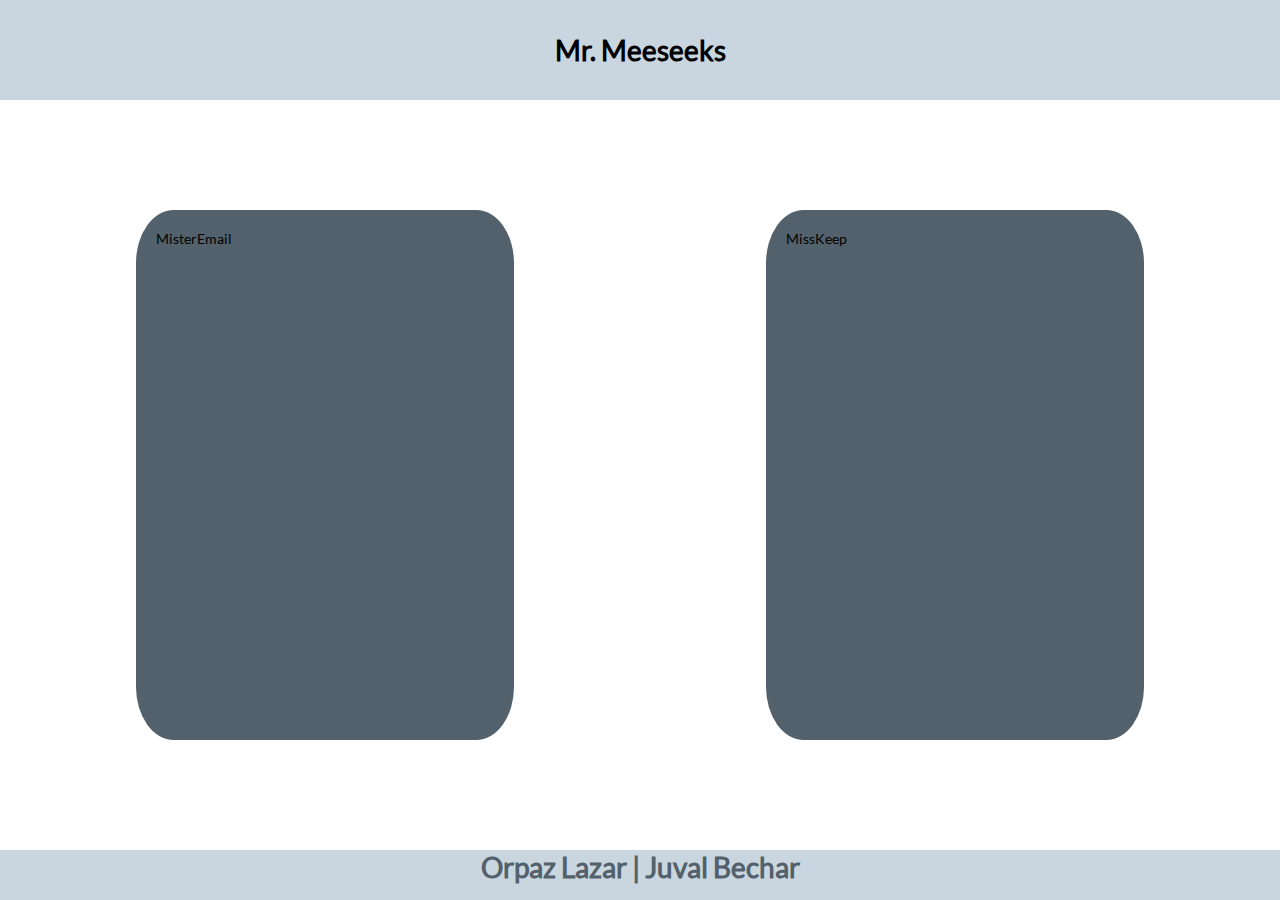
==== index.html @ 011e3137 "merged" ====
<!DOCTYPE html>
<html lang="en">
<head>
    <meta charset="UTF-8">
    <meta name="viewport" content="width=device-width, initial-scale=1.0">
    <meta http-equiv="X-UA-Compatible" content="ie=edge">
    <title>Mr.Meeseeks</title>
    <link rel="icon" 
      type="image/png" 
      href="/img/meeseeksfavicon.png">
    <!-- <link rel="stylesheet" href="https://unpkg.com/todomvc-app-css@2.0.4/index.css"> -->

    <link rel="stylesheet" href="https://use.fontawesome.com/releases/v5.5.0/css/all.css" integrity="sha384-B4dIYHKNBt8Bc12p+WXckhzcICo0wtJAoU8YZTY5qE0Id1GSseTk6S+L3BlXeVIU" crossorigin="anonymous">
    <link rel="stylesheet" href="css/main.css">
</head>
<body>
    
    <div id="app">
        <header class="app-header" @click="goHome">
            <!-- TODO: implement go home -->
            <!-- <img class="logo" src="img/mr-meeseeks.png" alt="Mr. Meeseeks!"> -->
            <h1>Mr. Meeseeks</h1>
            <!-- <img class="logo" src="img/meeseeksfavicon.png" alt="Mr. Meeseeks!"> -->
        </header>

        <router-view></router-view>

        <footer class="app-footer">
            <h1>Orpaz Lazar | Juval Bechar</h1>
        </footer>
    </div>
    <!-- <script src="https://cdn.jsdelivr.net/lodash/4.3.0/lodash.min.js"></script>     -->
    <script src="lib/moment.js"></script>
    <script src="lib/vue.js"></script>
    <script src="lib/vue-router.js"></script>
    <script type="module" src="js/main.js"></script>
</body>
</html>
---- css/main.css ----
@import './miss-keep/notes-list.css';
@import './miss-keep/new-note.css';
@import './miss-keep/note-preview.css';
@import './miss-keep/note-color.css';
@import './miss-keep/miss-keep.css';
@import './miss-keep/notes-filter.css';
@import './miss-keep/todos-list.css';

@import './mister-email/mister-email.css';
@import './helpers.css';


/* ROOT */
:root {
    --background: #f0f5f9;
    --main: #c9d6df;
    --secondary: #52616b;
    --text: #1e2022;
}
@font-face {
    font-family: lato;
    src: url(/fonts/Lato-Regular.ttf);
}
@font-face {
    font-family: lato-bold;
    src: url(/fonts/Lato-Bold.ttf);
}
html,body, #app {
    height: 100%;
    margin: 0;
    padding: 0;
    overflow-x: hidden;
	font: 14px 'Helvetica Neue', Helvetica, Arial, sans-serif;

    font-family: lato;
}
* {
    box-sizing: border-box;
}
h1,h2,h3,h4,h5,h6 {
    margin: 0;
    padding: 0;
}
ul {
    margin: 0;
}
button , a {
    cursor: pointer;
}

button:focus {
    outline: 0;
}

header.app-header {
    height: 100px;
    background-color: var(--main);
    text-align: center;
    display: flex;
    justify-content: space-around;
    align-items: center;
}
footer.app-footer {
 height: 50px;
 background-color: var(--main);
    text-align: center;
    color: var(--secondary);
}

#app {
    display: flex;
    flex-direction: column;
    align-items: stretch;
}
.page-content {
    position: relative;
    flex-grow: 1;
    /* background: url('../img/mr-meeseeks.jpg') no-repeat center; */
    padding: 10px;
}

.logo {
    max-width: 100px;
}


/* HOME PAGE */
.home-page {
    position: relative;
    display: flex;
    justify-content: space-around;
    align-items: stretch;
    /* align-items: center; */
}

.home-page-link {
    background-color: var(--secondary);
    width: 30%;
    margin: 100px 0;
    padding: 20px;
    border-radius: 10%;
}





/* MODAL */

.modal-mask {
    position: fixed;
    z-index: 9998;
    top: 0;
    left: 0;
    width: 100%;
    height: 100%;
    background-color: rgba(0, 0, 0, .5);
    display: table;
    transition: opacity .3s ease;
  }
  
  .modal-wrapper {
    display: table-cell;
    vertical-align: middle;
  }
  
  .modal-container {
    width: 300px;
    margin: 0px auto;
    padding: 20px 30px;
    background-color: #fff;
    border-radius: 2px;
    box-shadow: 0 2px 8px rgba(0, 0, 0, .33);
    transition: all .3s ease;
    font-family: Helvetica, Arial, sans-serif;
  }
  
  .modal-header h3 {
    margin-top: 0;
    color: #42b983;
  }
  
  .modal-body {
    margin: 20px 0;
  }
  
  .modal-default-button {
    float: right;
  }
  
  /*
   * The following styles are auto-applied to elements with
   * transition="modal" when their visibility is toggled
   * by Vue.js.
   *
   * You can easily play with the modal transition by editing
   * these styles.
   */
  
  .modal-enter {
    opacity: 0;
  }
  
  .modal-leave-to {
    opacity: 0;
  }
  
  .modal-enter .modal-container,
  .modal-leave-to .modal-container {
    -webkit-transform: scale(1.1);
    transform: scale(1.1);
  }
  
.bounce-enter-active {
    animation-duration: .5s;
}
.bounce-enter-active .new-note-modal {
    animation: bounce-in .5s;

}
.bounce-leave-active {
    animation-duration: .7s;
}
.bounce-leave-active .new-note-modal {
    animation: bounce-in .7s reverse;
}
@keyframes bounce-in {
    0% {
      transform: scale(0);
    }
    50% {
      transform: scale(1.5);
    }
    100% {
      transform: scale(1);
    }
  }
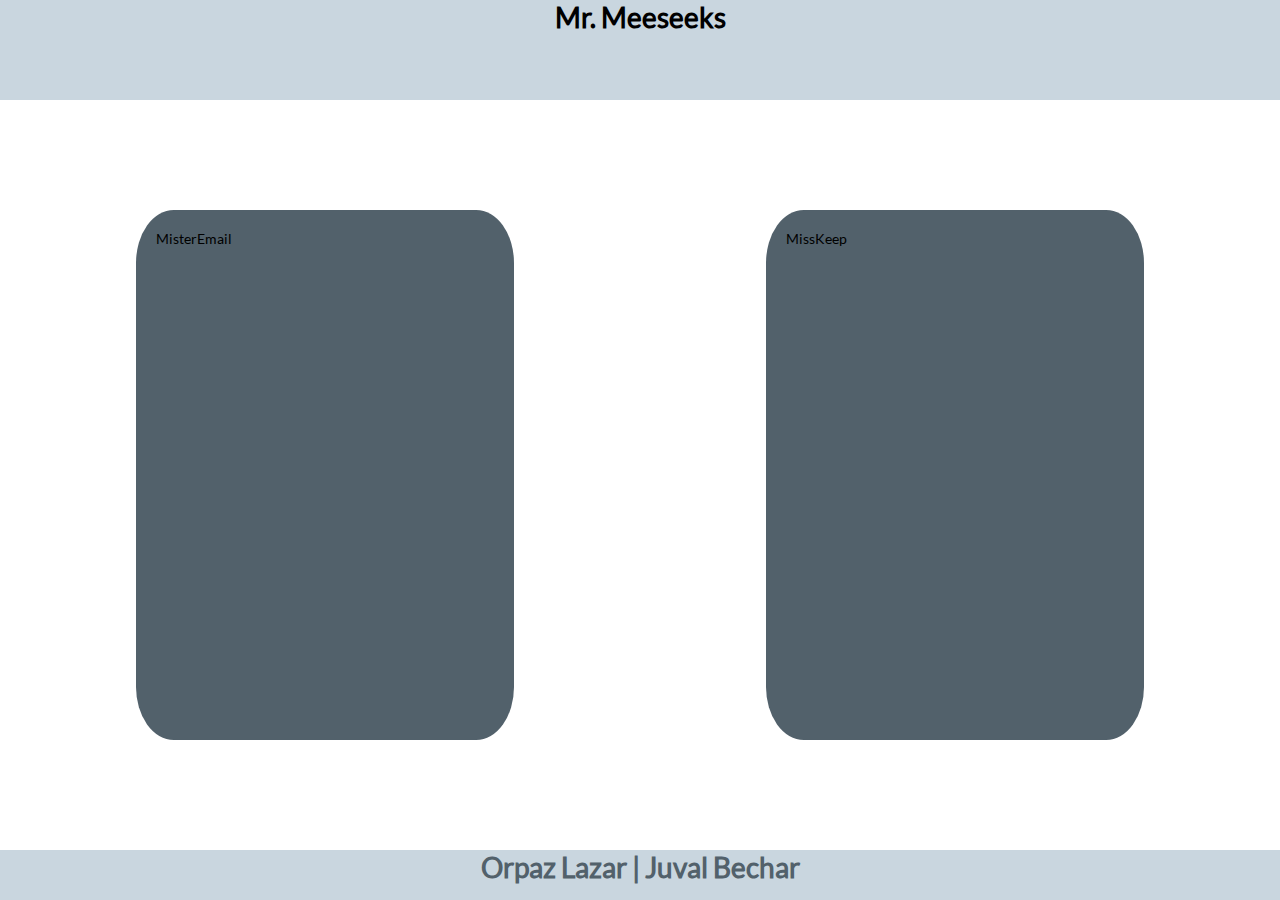
==== commit c4251111: "fixed favicon" ====
--- a/index.html
+++ b/index.html
@@ -5,11 +5,10 @@
     <meta name="viewport" content="width=device-width, initial-scale=1.0">
     <meta http-equiv="X-UA-Compatible" content="ie=edge">
     <title>Mr.Meeseeks</title>
-    <link rel="icon" 
-      type="image/png" 
-      href="/img/meeseeksfavicon.png">
-    <!-- <link rel="stylesheet" href="https://unpkg.com/todomvc-app-css@2.0.4/index.css"> -->
-
+    <link rel="apple-touch-icon" sizes="180x180" href="img/favicon/apple-touch-icon.png">
+    <link rel="icon" type="image/png" sizes="32x32" href="img/favicon/favicon-32x32.png">
+    <link rel="icon" type="image/png" sizes="16x16" href="img/favicon/favicon-16x16.png">
+    
     <link rel="stylesheet" href="https://use.fontawesome.com/releases/v5.5.0/css/all.css" integrity="sha384-B4dIYHKNBt8Bc12p+WXckhzcICo0wtJAoU8YZTY5qE0Id1GSseTk6S+L3BlXeVIU" crossorigin="anonymous">
     <link rel="stylesheet" href="css/main.css">
 </head>
@@ -30,6 +29,7 @@
         </footer>
     </div>
     <!-- <script src="https://cdn.jsdelivr.net/lodash/4.3.0/lodash.min.js"></script>     -->
+    <script src="lib/long-press.min.js"></script>
     <script src="lib/moment.js"></script>
     <script src="lib/vue.js"></script>
     <script src="lib/vue-router.js"></script>
--- a/css/main.css
+++ b/css/main.css
@@ -7,6 +7,7 @@
 @import './miss-keep/todos-list.css';
 
 @import './mister-email/mister-email.css';
+@import './mister-email/email-filter.css';
 @import './helpers.css';
 
 
@@ -56,9 +57,9 @@
     height: 100px;
     background-color: var(--main);
     text-align: center;
-    display: flex;
+    /* display: flex;
     justify-content: space-around;
-    align-items: center;
+    align-items: center; */
 }
 footer.app-footer {
  height: 50px;
@@ -170,28 +171,4 @@
     -webkit-transform: scale(1.1);
     transform: scale(1.1);
   }
-  
-.bounce-enter-active {
-    animation-duration: .5s;
-}
-.bounce-enter-active .new-note-modal {
-    animation: bounce-in .5s;
-
-}
-.bounce-leave-active {
-    animation-duration: .7s;
-}
-.bounce-leave-active .new-note-modal {
-    animation: bounce-in .7s reverse;
-}
-@keyframes bounce-in {
-    0% {
-      transform: scale(0);
-    }
-    50% {
-      transform: scale(1.5);
-    }
-    100% {
-      transform: scale(1);
-    }
-  }+  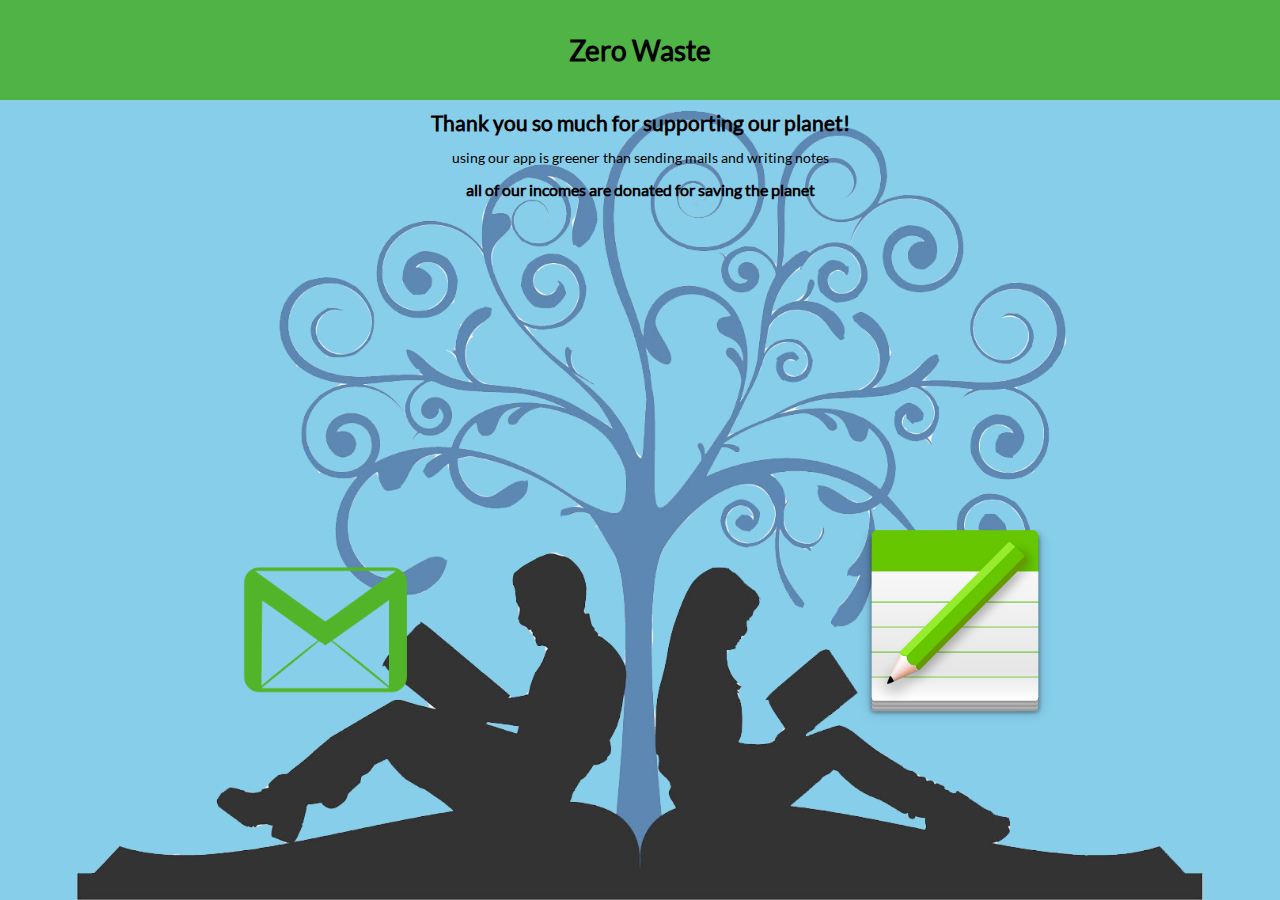
==== commit 41a6f2e7: "green style" ====
--- a/index.html
+++ b/index.html
@@ -4,11 +4,12 @@
     <meta charset="UTF-8">
     <meta name="viewport" content="width=device-width, initial-scale=1.0">
     <meta http-equiv="X-UA-Compatible" content="ie=edge">
-    <title>Mr.Meeseeks</title>
-    <link rel="apple-touch-icon" sizes="180x180" href="img/favicon/apple-touch-icon.png">
-    <link rel="icon" type="image/png" sizes="32x32" href="img/favicon/favicon-32x32.png">
-    <link rel="icon" type="image/png" sizes="16x16" href="img/favicon/favicon-16x16.png">
-    
+    <title>Zero Waste</title>
+    <link rel="icon" 
+      type="image/png" 
+      href="/img/meeseeksfavicon.png">
+    <!-- <link rel="stylesheet" href="https://unpkg.com/todomvc-app-css@2.0.4/index.css"> -->
+
     <link rel="stylesheet" href="https://use.fontawesome.com/releases/v5.5.0/css/all.css" integrity="sha384-B4dIYHKNBt8Bc12p+WXckhzcICo0wtJAoU8YZTY5qE0Id1GSseTk6S+L3BlXeVIU" crossorigin="anonymous">
     <link rel="stylesheet" href="css/main.css">
 </head>
@@ -18,15 +19,11 @@
         <header class="app-header" @click="goHome">
             <!-- TODO: implement go home -->
             <!-- <img class="logo" src="img/mr-meeseeks.png" alt="Mr. Meeseeks!"> -->
-            <h1>Mr. Meeseeks</h1>
+            <h1>Zero Waste</h1>
             <!-- <img class="logo" src="img/meeseeksfavicon.png" alt="Mr. Meeseeks!"> -->
         </header>
 
         <router-view></router-view>
-
-        <footer class="app-footer">
-            <h1>Orpaz Lazar | Juval Bechar</h1>
-        </footer>
     </div>
     <!-- <script src="https://cdn.jsdelivr.net/lodash/4.3.0/lodash.min.js"></script>     -->
     <script src="lib/long-press.min.js"></script>
--- a/css/main.css
+++ b/css/main.css
@@ -5,6 +5,7 @@
 @import './miss-keep/miss-keep.css';
 @import './miss-keep/notes-filter.css';
 @import './miss-keep/todos-list.css';
+@import './miss-keep/note-menu.css';
 
 @import './mister-email/mister-email.css';
 @import './mister-email/email-filter.css';
@@ -55,17 +56,11 @@
 
 header.app-header {
     height: 100px;
-    background-color: var(--main);
+    background-color: #4FB346;
     text-align: center;
-    /* display: flex;
-    justify-content: space-around;
-    align-items: center; */
-}
-footer.app-footer {
- height: 50px;
- background-color: var(--main);
-    text-align: center;
-    color: var(--secondary);
+    display: flex;
+    justify-content: center;
+    align-items: center; 
 }
 
 #app {
@@ -87,22 +82,55 @@
 
 /* HOME PAGE */
 .home-page {
-    position: relative;
+    display: flex;
+    flex-direction: column;
+    background-image: url(../img/mainbackground.png);
+    background-repeat: no-repeat;
+    background-size: contain;
+    background-position-x: center;
+    background-position-y: bottom;   
+    background-color: skyblue;
+}
+.home-paragraph {
+    flex-grow: 1;
+    text-align: center;
+}
+.home-links {
     display: flex;
     justify-content: space-around;
-    align-items: stretch;
-    /* align-items: center; */
-}
-
+    align-items: center;
+    flex-grow: 2;
+}
 .home-page-link {
-    background-color: var(--secondary);
-    width: 30%;
-    margin: 100px 0;
-    padding: 20px;
-    border-radius: 10%;
-}
-
-
+    width: 200px;
+    height: 200px;
+    background-repeat: no-repeat;
+    background-size: contain;
+    background-position: center;
+    transition: transform 0.3s;
+}
+.home-page-link:hover {
+    transform: scale(1.2);
+}
+.home-to-email {
+    background-image: url(../img/green-email.png);
+}
+.home-to-notes {
+    background-image: url(../img/green-note.png);
+    padding: 10px;
+}
+
+@media (max-width: 460px) {
+    .home-page {
+        flex-direction: column-reverse;
+    }
+    .home-links {
+        flex-direction: column;
+    }
+    .home-paragraph {
+        color: white;
+    }
+}
 
 
 
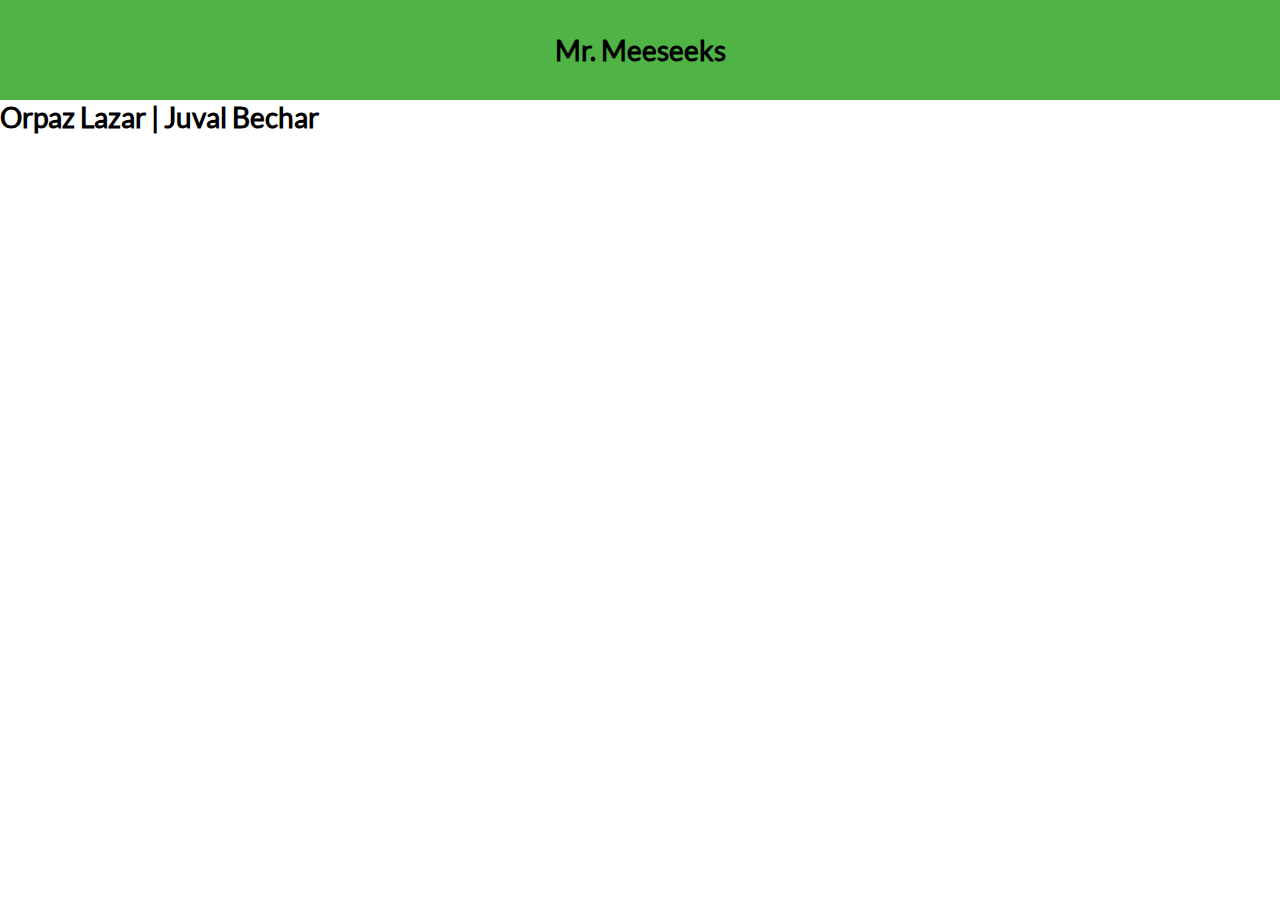
==== commit 567cb0e8: "added hammer.js and swipe for delete" ====
--- a/index.html
+++ b/index.html
@@ -4,11 +4,10 @@
     <meta charset="UTF-8">
     <meta name="viewport" content="width=device-width, initial-scale=1.0">
     <meta http-equiv="X-UA-Compatible" content="ie=edge">
-    <title>Zero Waste</title>
-    <link rel="icon" 
-      type="image/png" 
-      href="/img/meeseeksfavicon.png">
-    <!-- <link rel="stylesheet" href="https://unpkg.com/todomvc-app-css@2.0.4/index.css"> -->
+    <title>Mr.Meeseeks</title>
+    <link rel="apple-touch-icon" sizes="180x180" href="img/favicon/apple-touch-icon.png">
+    <link rel="icon" type="image/png" sizes="32x32" href="img/favicon/favicon-32x32.png">
+    <link rel="icon" type="image/png" sizes="16x16" href="img/favicon/favicon-16x16.png">
 
     <link rel="stylesheet" href="https://use.fontawesome.com/releases/v5.5.0/css/all.css" integrity="sha384-B4dIYHKNBt8Bc12p+WXckhzcICo0wtJAoU8YZTY5qE0Id1GSseTk6S+L3BlXeVIU" crossorigin="anonymous">
     <link rel="stylesheet" href="css/main.css">
@@ -19,17 +18,23 @@
         <header class="app-header" @click="goHome">
             <!-- TODO: implement go home -->
             <!-- <img class="logo" src="img/mr-meeseeks.png" alt="Mr. Meeseeks!"> -->
-            <h1>Zero Waste</h1>
+            <h1>Mr. Meeseeks</h1>
             <!-- <img class="logo" src="img/meeseeksfavicon.png" alt="Mr. Meeseeks!"> -->
         </header>
 
         <router-view></router-view>
+
+        <footer class="app-footer">
+            <h1>Orpaz Lazar | Juval Bechar</h1>
+        </footer>
     </div>
     <!-- <script src="https://cdn.jsdelivr.net/lodash/4.3.0/lodash.min.js"></script>     -->
     <script src="lib/long-press.min.js"></script>
     <script src="lib/moment.js"></script>
     <script src="lib/vue.js"></script>
     <script src="lib/vue-router.js"></script>
+    <script src="lib/hammer.min.js"></script>
+    <!-- <script src="lib/vue-touch.js"></script> -->
     <script type="module" src="js/main.js"></script>
 </body>
 </html>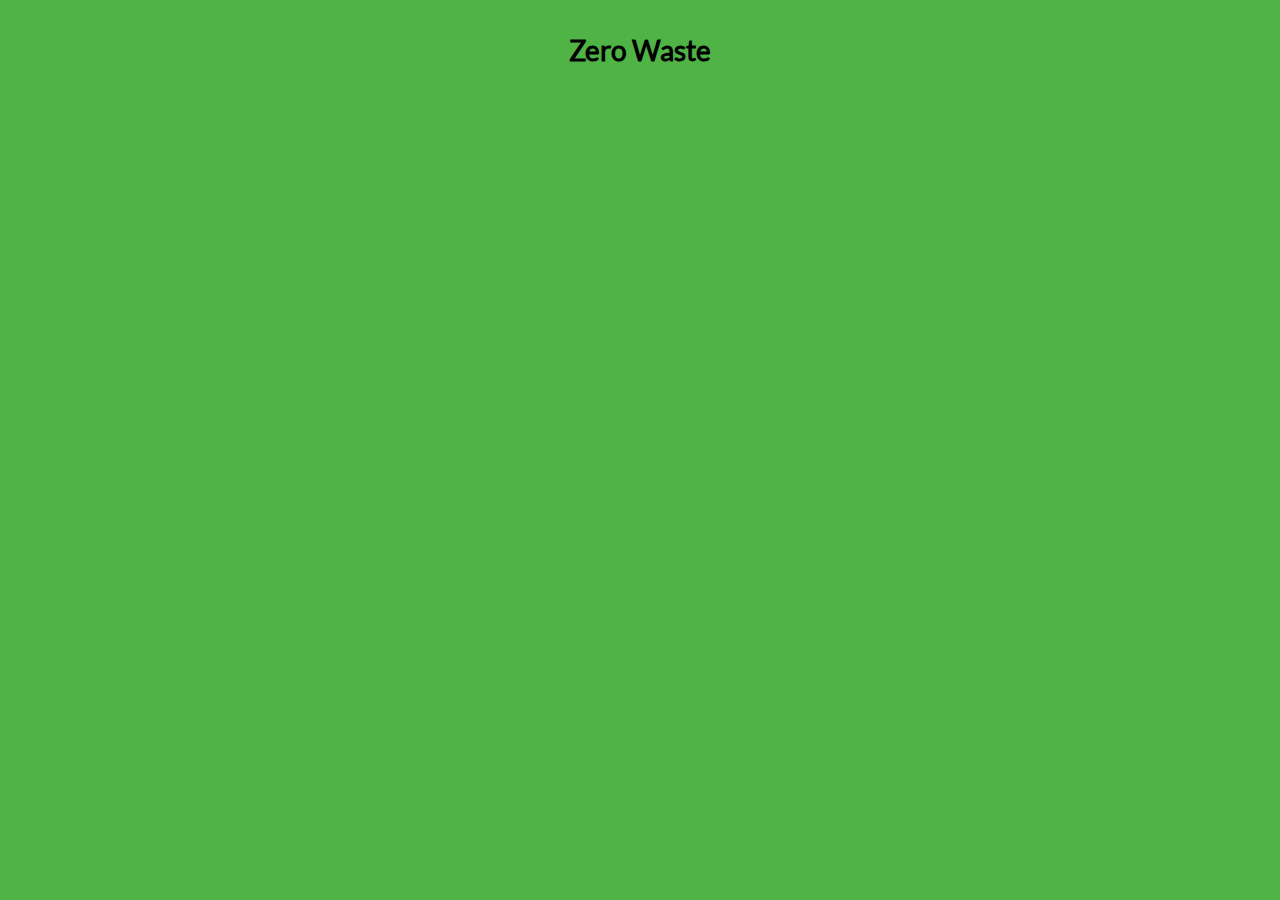
==== commit 05b4ff4a: "starting again" ====
--- a/index.html
+++ b/index.html
@@ -18,15 +18,12 @@
         <header class="app-header" @click="goHome">
             <!-- TODO: implement go home -->
             <!-- <img class="logo" src="img/mr-meeseeks.png" alt="Mr. Meeseeks!"> -->
-            <h1>Mr. Meeseeks</h1>
+            <h1>Zero Waste</h1>
             <!-- <img class="logo" src="img/meeseeksfavicon.png" alt="Mr. Meeseeks!"> -->
         </header>
-
-        <router-view></router-view>
-
-        <footer class="app-footer">
-            <h1>Orpaz Lazar | Juval Bechar</h1>
-        </footer>
+        <transition mode="out-in">
+            <router-view></router-view>
+        </transition>
     </div>
     <!-- <script src="https://cdn.jsdelivr.net/lodash/4.3.0/lodash.min.js"></script>     -->
     <script src="lib/long-press.min.js"></script>
--- a/css/main.css
+++ b/css/main.css
@@ -33,7 +33,7 @@
     padding: 0;
     overflow-x: hidden;
 	font: 14px 'Helvetica Neue', Helvetica, Arial, sans-serif;
-
+    background-color: #4FB346;
     font-family: lato;
 }
 * {
@@ -73,6 +73,9 @@
     flex-grow: 1;
     /* background: url('../img/mr-meeseeks.jpg') no-repeat center; */
     padding: 10px;
+    margin: 0 3% 3%;
+    box-shadow: 0px 0px 500px 0px #e4ff37;
+    background-color: white;
 }
 
 .logo {
@@ -90,10 +93,15 @@
     background-position-x: center;
     background-position-y: bottom;   
     background-color: skyblue;
+    box-shadow: 0px 0px 500px 0px #e4ff37,
+                0px 25px 500px -25px black inset;
 }
 .home-paragraph {
     flex-grow: 1;
     text-align: center;
+}
+.home-paragraph h2 {
+    padding: 40px 0 15px;
 }
 .home-links {
     display: flex;
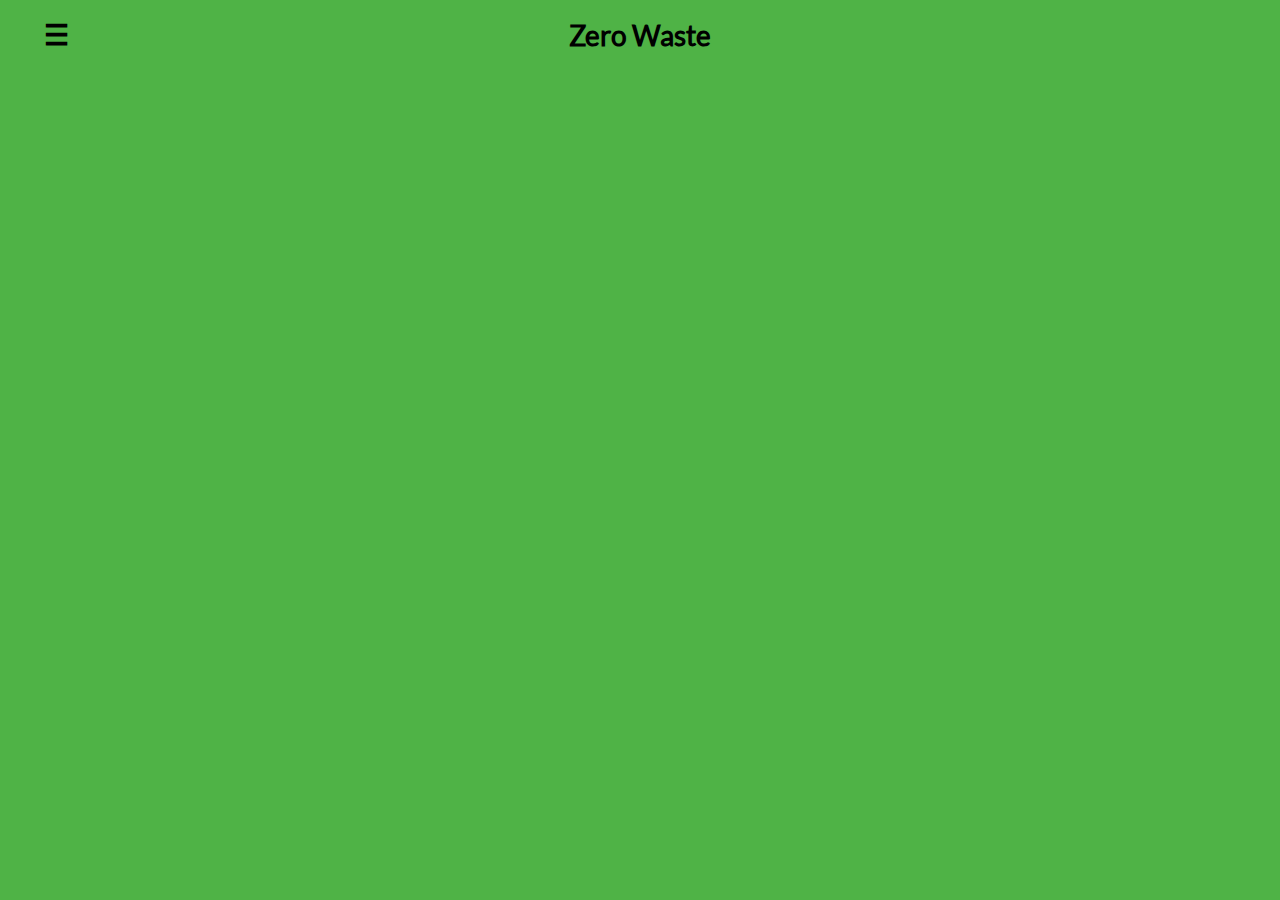
==== commit 796506f5: "fixed hamburger-menu" ====
--- a/index.html
+++ b/index.html
@@ -4,7 +4,7 @@
     <meta charset="UTF-8">
     <meta name="viewport" content="width=device-width, initial-scale=1.0">
     <meta http-equiv="X-UA-Compatible" content="ie=edge">
-    <title>Mr.Meeseeks</title>
+    <title>Zero Waste</title>
     <link rel="apple-touch-icon" sizes="180x180" href="img/favicon/apple-touch-icon.png">
     <link rel="icon" type="image/png" sizes="32x32" href="img/favicon/favicon-32x32.png">
     <link rel="icon" type="image/png" sizes="16x16" href="img/favicon/favicon-16x16.png">
@@ -16,22 +16,25 @@
     
     <div id="app">
         <header class="app-header" @click="goHome">
-            <!-- TODO: implement go home -->
-            <!-- <img class="logo" src="img/mr-meeseeks.png" alt="Mr. Meeseeks!"> -->
+            <button class="hamburger" ref="hamburger" @click.stop="openHamburgerMenu">☰</button>
+            <nav @click.stop="" ref="hamburgerMenu" class="hamburger-menu">
+                <div></div>
+                <div></div>
+                <div @click.stop="goHome"><router-link @click.stop exact to="/">Home</router-link></div>
+                <div @click.stop="goToMissKeep"><router-link @click.stop to="/misskeep">Miss Keep</router-link></div>
+                <div @click.stop="goToMisterEmail"><router-link @click.stop to="/misteremail">Mister Email</router-link></div>
+            </nav>
             <h1>Zero Waste</h1>
-            <!-- <img class="logo" src="img/meeseeksfavicon.png" alt="Mr. Meeseeks!"> -->
         </header>
-        <transition mode="out-in">
+        <transition :name="transitionName" mode="out-in">
             <router-view></router-view>
         </transition>
     </div>
-    <!-- <script src="https://cdn.jsdelivr.net/lodash/4.3.0/lodash.min.js"></script>     -->
-    <script src="lib/long-press.min.js"></script>
+
     <script src="lib/moment.js"></script>
     <script src="lib/vue.js"></script>
     <script src="lib/vue-router.js"></script>
     <script src="lib/hammer.min.js"></script>
-    <!-- <script src="lib/vue-touch.js"></script> -->
     <script type="module" src="js/main.js"></script>
 </body>
 </html>--- a/css/main.css
+++ b/css/main.css
@@ -2,15 +2,17 @@
 @import './miss-keep/new-note.css';
 @import './miss-keep/note-preview.css';
 @import './miss-keep/note-color.css';
-@import './miss-keep/miss-keep.css';
 @import './miss-keep/notes-filter.css';
 @import './miss-keep/todos-list.css';
 @import './miss-keep/note-menu.css';
+@import './miss-keep/miss-keep.css';
+
 
 @import './mister-email/mister-email.css';
 @import './mister-email/email-filter.css';
+
 @import './helpers.css';
-
+@import './animations.css';
 
 /* ROOT */
 :root {
@@ -21,11 +23,11 @@
 }
 @font-face {
     font-family: lato;
-    src: url(/fonts/Lato-Regular.ttf);
+    src: url(../fonts/Lato-Regular.ttf);
 }
 @font-face {
     font-family: lato-bold;
-    src: url(/fonts/Lato-Bold.ttf);
+    src: url(../fonts/Lato-Bold.ttf);
 }
 html,body, #app {
     height: 100%;
@@ -55,12 +57,15 @@
 }
 
 header.app-header {
-    height: 100px;
+    height: 70px;
     background-color: #4FB346;
     text-align: center;
     display: flex;
     justify-content: center;
     align-items: center; 
+}
+header.app-header:hover {
+    cursor: pointer;
 }
 
 #app {
@@ -99,6 +104,7 @@
 .home-paragraph {
     flex-grow: 1;
     text-align: center;
+    color: white;
 }
 .home-paragraph h2 {
     padding: 40px 0 15px;
@@ -119,6 +125,7 @@
 }
 .home-page-link:hover {
     transform: scale(1.2);
+    cursor: pointer;
 }
 .home-to-email {
     background-image: url(../img/green-email.png);
@@ -127,6 +134,55 @@
     background-image: url(../img/green-note.png);
     padding: 10px;
 }
+.hamburger {
+    position: absolute;
+    left: 3%;
+    background-color: transparent;
+    border: 0;
+    font-size: 2em;
+    font-weight: bold;
+    transition: .3s;
+    z-index: 2;
+}
+.hamburger.open {
+    /* transform: rotate(90deg); */
+    color: white;
+}
+
+.hamburger-menu {
+    position: absolute;
+    left: 0;
+    display: flex;
+    flex-direction: column;
+    height: fit-content;
+    width: 30vh;
+    background: #292929;
+    /* border-left: 1px solid rgba(98, 98, 98, 0.7); */
+    transform: translate(0%, -100%);
+    visibility: hidden;
+    opacity: 0;
+    z-index: 1;
+    transition: 0.6s;
+    top: 0;
+    padding: 10px;
+}
+.hamburger-menu > div {
+    padding: 10px; 
+}
+.hamburger-menu > div > a {
+    color: white;
+    text-decoration: none;
+    font-weight: bold;
+}
+.hamburger-menu div:hover, .hamburger-menu > div:hover > a, .hamburger-menu .router-link-active {
+    color: #4FB346;
+}
+
+.hamburger.open + .hamburger-menu {
+    transform: translate(0, 0);
+    opacity: 1;
+    visibility: visible;
+}
 
 @media (max-width: 460px) {
     .home-page {
@@ -138,6 +194,10 @@
     .home-paragraph {
         color: white;
     }
+    header.app-header {
+        height: 50px;
+    }
+    
 }
 
 
